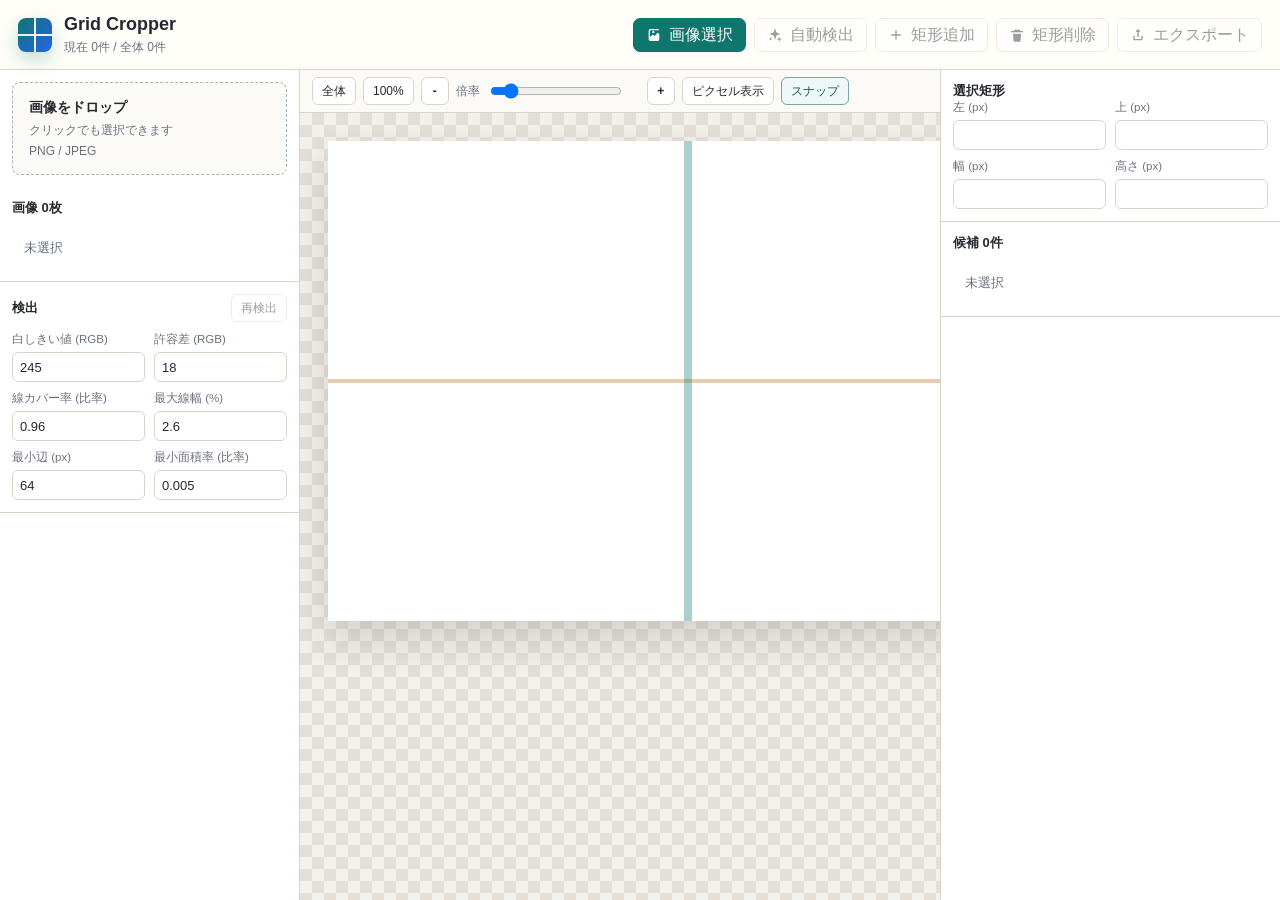
==== grid-cropper/index.html @ 8c93aef1 "feat: grid-cropperを追加" ====
<!doctype html>
<html lang="ja">
  <head>
    <meta charset="utf-8">
    <meta name="viewport" content="width=device-width, initial-scale=1">
    <title>Grid Cropper</title>
    <link rel="stylesheet" href="styles.css">
  </head>
  <body>
    <header class="topbar">
      <div class="brand">
        <span class="brand-mark" aria-hidden="true"></span>
        <div>
          <h1>Grid Cropper</h1>
          <p id="statusText" class="status-pill" aria-live="polite">現在 0件 / 全体 0件</p>
        </div>
      </div>

      <div class="top-actions">
        <label class="button primary" for="fileInput" title="画像ファイルを選択します。複数選択できます。">
          <svg class="icon" viewBox="0 0 24 24" aria-hidden="true"><path d="M4 5.5A2.5 2.5 0 0 1 6.5 3h11A2.5 2.5 0 0 1 20 5.5v13a2.5 2.5 0 0 1-2.5 2.5h-11A2.5 2.5 0 0 1 4 18.5v-13Zm2 0v9.7l3.2-3.2a1.4 1.4 0 0 1 2 0l1.7 1.7 3.6-4.4a1.4 1.4 0 0 1 2.1 0L20 11V5.5a.5.5 0 0 0-.5-.5h-13a.5.5 0 0 0-.5.5Zm3.3 2.3a1.7 1.7 0 1 1 3.4 0 1.7 1.7 0 0 1-3.4 0Z"/></svg>
          画像選択
        </label>
        <input id="fileInput" type="file" accept="image/*" multiple>

        <button id="detectButton" type="button" title="現在の画像から白い区切り線を検出して候補を作り直します。手動編集済みの場合は確認します。">
          <svg class="icon" viewBox="0 0 24 24" aria-hidden="true"><path d="M12 2 9.8 8.2 4 10.4l5.8 2.2L12 19l2.2-6.4 5.8-2.2-5.8-2.2L12 2Zm6.5 12.5-1 2.8-2.8 1 2.8 1 1 2.7 1-2.7 2.8-1-2.8-1-1-2.8ZM5.5 15l-.8 2.1-2.2.8 2.2.8.8 2.1.8-2.1 2.2-.8-2.2-.8-.8-2.1Z"/></svg>
          自動検出
        </button>

        <button id="addRegionButton" type="button" title="選択中またはいずれかの候補と同じ大きさの矩形を、空いている隣接位置へ追加します。">
          <svg class="icon" viewBox="0 0 24 24" aria-hidden="true"><path d="M11 5h2v6h6v2h-6v6h-2v-6H5v-2h6V5Z"/></svg>
          矩形追加
        </button>

        <button id="deleteRegionButton" type="button" title="選択中の矩形候補を削除します。">
          <svg class="icon" viewBox="0 0 24 24" aria-hidden="true"><path d="M8 4h8l1 2h4v2H3V6h4l1-2Zm1 6h2v8H9v-8Zm4 0h2v8h-2v-8ZM6 10h12l-.7 10.1A2 2 0 0 1 15.3 22H8.7a2 2 0 0 1-2-1.9L6 10Z"/></svg>
          矩形削除
        </button>

        <button id="exportButton" type="button" title="共有シート、選択フォルダーへのPNG保存、ZIP保存の順に使える方法で出力します。">
          <svg class="icon" viewBox="0 0 24 24" aria-hidden="true"><path d="M12 3 8.6 6.4 10 7.8l1-1V15h2V6.8l1 1 1.4-1.4L12 3ZM5 13h2v5h10v-5h2v5.5A1.5 1.5 0 0 1 17.5 20h-11A1.5 1.5 0 0 1 5 18.5V13Z"/></svg>
          エクスポート
        </button>
      </div>
    </header>

    <div id="toast" class="toast" role="status" aria-live="polite"></div>

    <main class="app-layout">
      <aside class="panel source-panel">
        <section id="dropZone" class="drop-zone" tabindex="0" title="クリックで画像選択、またはドラッグ&ドロップできます。">
          <strong>画像をドロップ</strong>
          <span>クリックでも選択できます</span>
          <small>PNG / JPEG</small>
        </section>

        <section class="panel-section">
          <h2 id="sourceHeading">画像 0枚</h2>
          <div id="sourceList" class="source-list" aria-live="polite"></div>
        </section>

        <section class="panel-section">
          <div class="section-title-row">
            <h2>検出</h2>
            <button id="detectSettingsButton" class="small-button" type="button" title="現在の検出パラメーターで再検出します。">再検出</button>
          </div>
          <div class="settings-grid">
            <label title="区切り線として扱う白さの下限です。RGB値で指定します。">
              白しきい値 (RGB)
              <input id="whiteThresholdInput" type="number" min="180" max="255" step="1" value="245" title="単位: RGB値 0-255">
            </label>
            <label title="背景色との近さを判定する幅です。RGB差で指定します。">
              許容差 (RGB)
              <input id="toleranceInput" type="number" min="0" max="80" step="1" value="18" title="単位: RGB差">
            </label>
            <label title="線として採用するために、行または列のどれだけが白系であるべきかを指定します。">
              線カバー率 (比率)
              <input id="lineCoverageInput" type="number" min="0.70" max="1" step="0.01" value="0.96" title="単位: 0-1 の比率">
            </label>
            <label title="区切り線や外周余白として扱う最大の太さです。縦線は画像幅、横線は画像高さに対する割合です。">
              最大線幅 (%)
              <input id="maxLineThicknessInput" type="number" min="0.2" max="8" step="0.1" value="2.6" title="単位: 画像幅または高さに対するパーセント">
            </label>
            <label title="この値より細い矩形候補は無視します。">
              最小辺 (px)
              <input id="minSideInput" type="number" min="1" max="400" step="1" value="64" title="単位: ピクセル">
            </label>
            <label title="画像全体に対してこの値より小さい面積の候補は無視します。">
              最小面積率 (比率)
              <input id="minAreaRatioInput" type="number" min="0" max="0.1" step="0.001" value="0.005" title="単位: 画像全体に対する比率">
            </label>
          </div>
        </section>
      </aside>

      <section class="workspace">
        <div class="stage-tools">
          <button id="fitButton" class="small-button" type="button" title="画像全体が見える倍率にします。">全体</button>
          <button id="actualSizeButton" class="small-button" type="button" title="元画像の1ピクセルを画面上の1ピクセルで表示します。">100%</button>
          <button id="zoomOutButton" class="small-button icon-only" type="button" title="縮小">-</button>
          <label class="zoom-slider" title="ホイール回転でもズームできます。">
            <span>倍率</span>
            <input id="zoomInput" type="range" min="10" max="800" step="5" value="100">
          </label>
          <button id="zoomInButton" class="small-button icon-only" type="button" title="拡大">+</button>
          <button id="pixelButton" class="small-button" type="button" title="ピクセルを補間せずに表示します。押すと確認しやすい倍率まで拡大します。">ピクセル表示</button>
          <button id="snapButton" class="small-button" type="button" aria-pressed="true" title="ハンドルのドラッグ中に、他の矩形端や分割線へ吸着します。Altキーを押している間は一時的に無効です。">スナップ</button>
        </div>

        <div id="viewport" class="viewport" tabindex="0" title="ホイールでズーム、ホイールボタンのドラッグでパンできます。">
          <div id="stage" class="stage empty">
            <canvas id="imageCanvas"></canvas>
            <svg id="overlay" xmlns="http://www.w3.org/2000/svg" aria-label="切り抜き領域"></svg>
          </div>
          <canvas id="loupe" class="loupe" width="180" height="180" title="ドラッグ後のハンドルは、このズーム領域でも微調整できます。"></canvas>
        </div>
      </section>

      <aside class="panel region-panel">
        <section class="panel-section">
          <h2>選択矩形</h2>
          <div class="coord-grid">
            <label title="切り抜き矩形の左端です。">
              左 (px)
              <input id="xInput" type="number" step="1" title="単位: ピクセル">
            </label>
            <label title="切り抜き矩形の上端です。">
              上 (px)
              <input id="yInput" type="number" step="1" title="単位: ピクセル">
            </label>
            <label title="切り抜き矩形の幅です。">
              幅 (px)
              <input id="wInput" type="number" min="1" step="1" title="単位: ピクセル">
            </label>
            <label title="切り抜き矩形の高さです。">
              高さ (px)
              <input id="hInput" type="number" min="1" step="1" title="単位: ピクセル">
            </label>
          </div>
        </section>

        <section class="panel-section region-list-section">
          <h2 id="regionHeading">候補 0件</h2>
          <div id="regionList" class="region-list" aria-live="polite"></div>
        </section>
      </aside>
    </main>

    <script src="app.js"></script>
  </body>
</html>
---- grid-cropper/styles.css ----
:root {
  color-scheme: light;
  --bg: #f3f1ec;
  --surface: #fffefa;
  --panel: #ffffff;
  --text: #24282f;
  --muted: #69717d;
  --line: #d9d5cd;
  --accent: #0f766e;
  --accent-strong: #115e59;
  --warn: #b7791f;
  --danger: #dc2626;
  --selected: #e11d48;
  --shadow: 0 18px 40px rgba(43, 38, 31, 0.16);
  font-family: Inter, "Segoe UI", "Hiragino Kaku Gothic ProN", "Yu Gothic", Meiryo, sans-serif;
}

* {
  box-sizing: border-box;
}

html,
body {
  width: 100%;
  min-height: 100%;
  margin: 0;
}

body {
  color: var(--text);
  background: var(--bg);
}

button,
input {
  font: inherit;
}

button,
.button {
  display: inline-flex;
  align-items: center;
  justify-content: center;
  gap: 7px;
  min-height: 34px;
  border: 1px solid var(--line);
  border-radius: 7px;
  padding: 7px 12px;
  background: #fff;
  color: var(--text);
  line-height: 1;
  text-decoration: none;
  cursor: pointer;
  user-select: none;
}

button:hover,
.button:hover {
  border-color: #bfc7cc;
  background: #fbfbfa;
}

button:disabled {
  cursor: not-allowed;
  opacity: 0.45;
}

.button.primary {
  border-color: var(--accent);
  background: var(--accent);
  color: #fff;
}

.small-button {
  min-height: 28px;
  padding: 5px 9px;
  border-radius: 6px;
  font-size: 12px;
  line-height: 1;
}

.small-button.icon-only {
  width: 28px;
  padding-inline: 0;
  font-weight: 700;
}

.small-button[aria-pressed="true"] {
  border-color: #7aa6a0;
  background: #eef8f6;
  color: var(--accent-strong);
}

.icon {
  width: 16px;
  height: 16px;
  flex: 0 0 auto;
  fill: currentColor;
}

#fileInput {
  display: none;
}

.topbar {
  position: sticky;
  top: 0;
  z-index: 20;
  min-height: 70px;
  display: flex;
  align-items: center;
  justify-content: space-between;
  gap: 16px;
  padding: 12px 18px;
  border-bottom: 1px solid var(--line);
  background: rgba(255, 254, 250, 0.95);
  backdrop-filter: blur(12px);
}

.brand {
  display: flex;
  align-items: center;
  gap: 12px;
  min-width: 220px;
}

.brand-mark {
  width: 34px;
  height: 34px;
  border-radius: 8px;
  background:
    linear-gradient(90deg, transparent 47%, rgba(255, 255, 255, 0.92) 47% 53%, transparent 53%),
    linear-gradient(0deg, transparent 47%, rgba(255, 255, 255, 0.92) 47% 53%, transparent 53%),
    linear-gradient(135deg, var(--accent), #2563eb);
  box-shadow: 0 8px 18px rgba(15, 118, 110, 0.24);
}

h1,
h2,
p {
  margin: 0;
}

h1 {
  font-size: 18px;
  letter-spacing: 0;
}

h2 {
  font-size: 13px;
  font-weight: 700;
}

.status-pill {
  margin-top: 4px;
  color: var(--muted);
  font-size: 12px;
}

.top-actions {
  display: flex;
  flex-wrap: wrap;
  justify-content: flex-end;
  gap: 8px;
}

.toast {
  position: fixed;
  top: 84px;
  left: 50%;
  z-index: 40;
  max-width: min(540px, calc(100vw - 28px));
  transform: translate(-50%, -8px);
  padding: 10px 14px;
  border: 1px solid #fecaca;
  border-radius: 8px;
  background: #fff1f2;
  color: #9f1239;
  box-shadow: var(--shadow);
  font-size: 13px;
  opacity: 0;
  pointer-events: none;
  transition: opacity 160ms ease, transform 160ms ease;
}

.toast.show {
  opacity: 1;
  transform: translate(-50%, 0);
}

.app-layout {
  height: calc(100vh - 70px);
  display: grid;
  grid-template-columns: minmax(250px, 300px) minmax(0, 1fr) minmax(280px, 340px);
  min-height: 0;
}

.panel {
  min-height: 0;
  overflow: auto;
  background: var(--panel);
}

.source-panel {
  border-right: 1px solid var(--line);
}

.region-panel {
  border-left: 1px solid var(--line);
}

.panel-section {
  padding: 12px;
  border-bottom: 1px solid var(--line);
}

.section-title-row {
  display: flex;
  align-items: center;
  justify-content: space-between;
  gap: 10px;
  margin-bottom: 10px;
}

.drop-zone {
  margin: 12px;
  padding: 16px;
  border: 1.5px dashed #a8b3bd;
  border-radius: 8px;
  display: grid;
  gap: 5px;
  background: #fbfaf7;
  cursor: pointer;
}

.drop-zone:hover,
.drop-zone.dragging {
  border-color: var(--accent);
  background: #f0fdfa;
}

.drop-zone strong {
  font-size: 14px;
}

.drop-zone span,
.drop-zone small {
  color: var(--muted);
  font-size: 12px;
}

.settings-grid,
.coord-grid {
  display: grid;
  grid-template-columns: repeat(2, minmax(0, 1fr));
  gap: 9px;
}

.settings-grid label,
.coord-grid label {
  display: grid;
  gap: 5px;
  color: var(--muted);
  font-size: 11.5px;
}

.settings-grid input,
.coord-grid input {
  width: 100%;
  min-height: 30px;
  border: 1px solid var(--line);
  border-radius: 6px;
  padding: 5px 7px;
  background: #fff;
  color: var(--text);
  font-size: 13px;
}

.source-list,
.region-list {
  display: grid;
  gap: 8px;
  margin-top: 10px;
}

.source-item {
  display: grid;
  grid-template-columns: minmax(0, 1fr) 30px;
  gap: 7px;
  align-items: center;
}

.source-main {
  min-width: 0;
  justify-content: flex-start;
  gap: 9px;
  width: 100%;
  min-height: 52px;
  padding: 6px;
  text-align: left;
}

.source-item.active .source-main {
  border-color: var(--accent);
  background: #eef8f6;
}

.source-thumb {
  width: 40px;
  height: 40px;
  object-fit: cover;
  border-radius: 6px;
  border: 1px solid var(--line);
}

.source-name {
  min-width: 0;
  overflow: hidden;
  text-overflow: ellipsis;
  white-space: nowrap;
  font-size: 12px;
}

.source-meta {
  margin-top: 3px;
  color: var(--muted);
  font-size: 11px;
}

.icon-button {
  width: 30px;
  min-height: 30px;
  padding: 0;
}

.icon-button.danger {
  color: var(--danger);
}

.workspace {
  min-width: 0;
  min-height: 0;
  display: grid;
  grid-template-rows: auto minmax(0, 1fr);
}

.stage-tools {
  min-height: 42px;
  display: flex;
  align-items: center;
  gap: 7px;
  padding: 7px 12px;
  border-bottom: 1px solid var(--line);
  background: #fbfaf7;
  overflow-x: auto;
}

.zoom-slider {
  min-width: 184px;
  display: flex;
  align-items: center;
  gap: 8px;
  color: var(--muted);
  font-size: 12px;
}

.zoom-slider input {
  width: 132px;
}

.viewport {
  position: relative;
  min-height: 0;
  overflow: auto;
  background:
    linear-gradient(45deg, #e4e0d8 25%, transparent 25%),
    linear-gradient(-45deg, #e4e0d8 25%, transparent 25%),
    linear-gradient(45deg, transparent 75%, #e4e0d8 75%),
    linear-gradient(-45deg, transparent 75%, #e4e0d8 75%);
  background-size: 24px 24px;
  background-position: 0 0, 0 12px, 12px -12px, -12px 0;
}

.stage {
  position: relative;
  margin: 28px;
  width: 720px;
  height: 480px;
  background: #fff;
  box-shadow: var(--shadow);
}

.stage.empty::before {
  content: "";
  position: absolute;
  inset: 0;
  background:
    linear-gradient(90deg, transparent 49.5%, rgba(15, 118, 110, 0.35) 49.5% 50.5%, transparent 50.5%),
    linear-gradient(0deg, transparent 49.5%, rgba(183, 121, 31, 0.36) 49.5% 50.5%, transparent 50.5%),
    #fff;
}

#imageCanvas,
#overlay {
  position: absolute;
  inset: 0;
  width: 100%;
  height: 100%;
}

#imageCanvas.pixelated {
  image-rendering: pixelated;
}

#overlay {
  touch-action: none;
  overflow: visible;
}

.crop-rect {
  fill: var(--region-fill, rgba(15, 118, 110, 0.12));
  stroke: var(--region-color, rgba(15, 118, 110, 0.92));
  stroke-width: 2;
  vector-effect: non-scaling-stroke;
  cursor: move;
}

.crop-rect.disabled {
  fill: rgba(104, 112, 119, 0.12);
  stroke: rgba(104, 112, 119, 0.75);
  stroke-dasharray: 7 5;
}

.crop-rect.selected {
  stroke: var(--selected);
  fill: rgba(225, 29, 72, 0.18);
  stroke-width: 3;
}

.handle {
  fill: #fff;
  stroke: var(--selected);
  stroke-width: 2.5;
  vector-effect: non-scaling-stroke;
}

.handle.n,
.handle.s {
  cursor: ns-resize;
}

.handle.e,
.handle.w {
  cursor: ew-resize;
}

.handle.ne,
.handle.sw {
  cursor: nesw-resize;
}

.handle.nw,
.handle.se {
  cursor: nwse-resize;
}

.split-line {
  stroke: var(--warn);
  stroke-width: 3;
  stroke-dasharray: 8 6;
  vector-effect: non-scaling-stroke;
  cursor: grab;
}

.split-line.dragging {
  cursor: grabbing;
}

.region-label {
  fill: #fff;
  stroke: rgba(0, 0, 0, 0.24);
  stroke-width: 3;
  paint-order: stroke;
  font-size: 13px;
  font-weight: 700;
  pointer-events: none;
}

.loupe {
  position: sticky;
  left: calc(100% - 204px);
  bottom: 16px;
  width: 180px;
  height: 180px;
  border: 1px solid var(--line);
  border-radius: 8px;
  background: #fff;
  box-shadow: var(--shadow);
  image-rendering: pixelated;
  opacity: 0;
  pointer-events: none;
  transition: opacity 120ms ease, border-color 120ms ease, box-shadow 120ms ease;
}

.loupe.visible {
  opacity: 1;
}

.loupe.handle-mode {
  border-color: var(--selected);
  box-shadow: 0 0 0 3px rgba(225, 29, 72, 0.14), var(--shadow);
  pointer-events: auto;
  cursor: crosshair;
}

.loupe.dragging {
  border-color: #b7791f;
  box-shadow: 0 0 0 3px rgba(183, 121, 31, 0.2), var(--shadow);
}

.region-item {
  --region-color: var(--accent);
  display: grid;
  grid-template-columns: 76px minmax(0, 1fr);
  gap: 9px;
  align-items: center;
  padding: 7px;
  border: 1px solid var(--line);
  border-radius: 8px;
  background: #fff;
  cursor: pointer;
}

.region-item.active {
  border-color: var(--selected);
  box-shadow: 0 0 0 2px rgba(225, 29, 72, 0.14);
}

.region-thumb {
  width: 72px;
  height: 72px;
  border: 3px solid var(--region-color);
  border-radius: 7px;
  object-fit: cover;
  background: #f8fafc;
}

.region-content {
  min-width: 0;
}

.region-row {
  display: grid;
  grid-template-columns: 20px minmax(0, 1fr);
  gap: 6px;
  align-items: center;
}

.region-row input[type="text"] {
  min-width: 0;
  min-height: 28px;
  border: 1px solid var(--line);
  border-radius: 6px;
  padding: 4px 6px;
  font-size: 11.5px;
}

.region-meta {
  width: 100%;
  justify-content: flex-start;
  min-height: 28px;
  margin-top: 5px;
  padding: 4px 6px;
  color: var(--muted);
  font-size: 11.5px;
}

.empty-state {
  padding: 12px;
  color: var(--muted);
  font-size: 13px;
}

@media (max-width: 1040px) {
  .topbar {
    position: static;
    align-items: flex-start;
    flex-direction: column;
  }

  .app-layout {
    height: auto;
    min-height: calc(100vh - 74px);
    grid-template-columns: 1fr;
  }

  .panel,
  .region-panel {
    max-height: none;
    border-left: 0;
    border-right: 0;
  }

  .source-panel {
    order: 1;
  }

  .workspace {
    order: 2;
    min-height: 62vh;
  }

  .region-panel {
    order: 3;
  }

  .viewport {
    min-height: 62vh;
  }

  .top-actions {
    justify-content: flex-start;
  }
}

@media (max-width: 620px) {
  .topbar {
    padding: 12px;
  }

  .top-actions {
    width: 100%;
    display: grid;
    grid-template-columns: repeat(2, minmax(0, 1fr));
  }

  button,
  .button {
    padding-inline: 8px;
  }

  .settings-grid,
  .coord-grid {
    grid-template-columns: 1fr;
  }

  .stage {
    margin: 16px;
  }

  .loupe {
    left: calc(100% - 196px);
  }
}
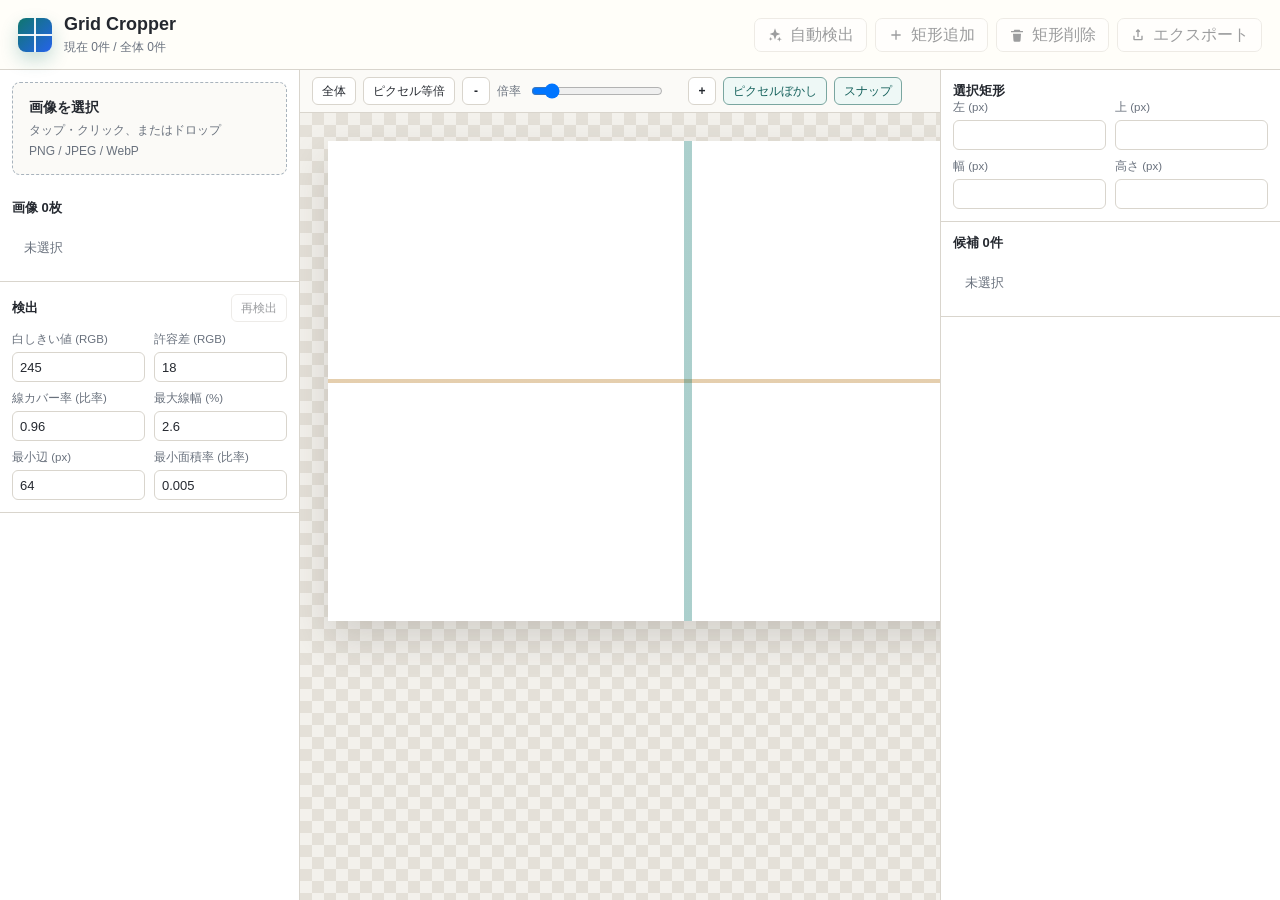
==== commit a6412464: "Improve iPhone touch handling for grid cropper" ====
--- a/grid-cropper/index.html
+++ b/grid-cropper/index.html
@@ -17,10 +17,6 @@
       </div>
 
       <div class="top-actions">
-        <label class="button primary" for="fileInput" title="画像ファイルを選択します。複数選択できます。">
-          <svg class="icon" viewBox="0 0 24 24" aria-hidden="true"><path d="M4 5.5A2.5 2.5 0 0 1 6.5 3h11A2.5 2.5 0 0 1 20 5.5v13a2.5 2.5 0 0 1-2.5 2.5h-11A2.5 2.5 0 0 1 4 18.5v-13Zm2 0v9.7l3.2-3.2a1.4 1.4 0 0 1 2 0l1.7 1.7 3.6-4.4a1.4 1.4 0 0 1 2.1 0L20 11V5.5a.5.5 0 0 0-.5-.5h-13a.5.5 0 0 0-.5.5Zm3.3 2.3a1.7 1.7 0 1 1 3.4 0 1.7 1.7 0 0 1-3.4 0Z"/></svg>
-          画像選択
-        </label>
         <input id="fileInput" type="file" accept="image/*" multiple>
 
         <button id="detectButton" type="button" title="現在の画像から白い区切り線を検出して候補を作り直します。手動編集済みの場合は確認します。">
@@ -49,10 +45,10 @@
 
     <main class="app-layout">
       <aside class="panel source-panel">
-        <section id="dropZone" class="drop-zone" tabindex="0" title="クリックで画像選択、またはドラッグ&ドロップできます。">
-          <strong>画像をドロップ</strong>
-          <span>クリックでも選択できます</span>
-          <small>PNG / JPEG</small>
+        <section id="dropZone" class="drop-zone" tabindex="0" role="button" title="タップまたはクリックで画像を選択できます。PCではドラッグ&ドロップも使えます。">
+          <strong>画像を選択</strong>
+          <span>タップ・クリック、またはドロップ</span>
+          <small>PNG / JPEG / WebP</small>
         </section>
 
         <section class="panel-section">
@@ -97,18 +93,18 @@
       <section class="workspace">
         <div class="stage-tools">
           <button id="fitButton" class="small-button" type="button" title="画像全体が見える倍率にします。">全体</button>
-          <button id="actualSizeButton" class="small-button" type="button" title="元画像の1ピクセルを画面上の1ピクセルで表示します。">100%</button>
+          <button id="actualSizeButton" class="small-button" type="button" title="元画像の1ピクセルを画面上の1ピクセルで表示します。">ピクセル等倍</button>
           <button id="zoomOutButton" class="small-button icon-only" type="button" title="縮小">-</button>
           <label class="zoom-slider" title="ホイール回転でもズームできます。">
             <span>倍率</span>
             <input id="zoomInput" type="range" min="10" max="800" step="5" value="100">
           </label>
           <button id="zoomInButton" class="small-button icon-only" type="button" title="拡大">+</button>
-          <button id="pixelButton" class="small-button" type="button" title="ピクセルを補間せずに表示します。押すと確認しやすい倍率まで拡大します。">ピクセル表示</button>
+          <button id="pixelButton" class="small-button" type="button" aria-pressed="true" title="オンのときは拡大表示を滑らかにします。オフにするとピクセル境界をくっきり表示します。">ピクセルぼかし</button>
           <button id="snapButton" class="small-button" type="button" aria-pressed="true" title="ハンドルのドラッグ中に、他の矩形端や分割線へ吸着します。Altキーを押している間は一時的に無効です。">スナップ</button>
         </div>
 
-        <div id="viewport" class="viewport" tabindex="0" title="ホイールでズーム、ホイールボタンのドラッグでパンできます。">
+        <div id="viewport" class="viewport" tabindex="0" title="ホイールでズーム、ホイールボタンのドラッグでパンできます。タッチ操作では2本指でパンとズームができます。">
           <div id="stage" class="stage empty">
             <canvas id="imageCanvas"></canvas>
             <svg id="overlay" xmlns="http://www.w3.org/2000/svg" aria-label="切り抜き領域"></svg>
--- a/grid-cropper/styles.css
+++ b/grid-cropper/styles.css
@@ -300,6 +300,12 @@
   text-align: left;
 }
 
+.source-main > div {
+  min-width: 0;
+  flex: 1 1 auto;
+  overflow: hidden;
+}
+
 .source-item.active .source-main {
   border-color: var(--accent);
   background: #eef8f6;
@@ -314,6 +320,7 @@
 }
 
 .source-name {
+  display: block;
   min-width: 0;
   overflow: hidden;
   text-overflow: ellipsis;
@@ -322,6 +329,10 @@
 }
 
 .source-meta {
+  min-width: 0;
+  overflow: hidden;
+  text-overflow: ellipsis;
+  white-space: nowrap;
   margin-top: 3px;
   color: var(--muted);
   font-size: 11px;
@@ -372,6 +383,7 @@
   position: relative;
   min-height: 0;
   overflow: auto;
+  touch-action: none;
   background:
     linear-gradient(45deg, #e4e0d8 25%, transparent 25%),
     linear-gradient(-45deg, #e4e0d8 25%, transparent 25%),
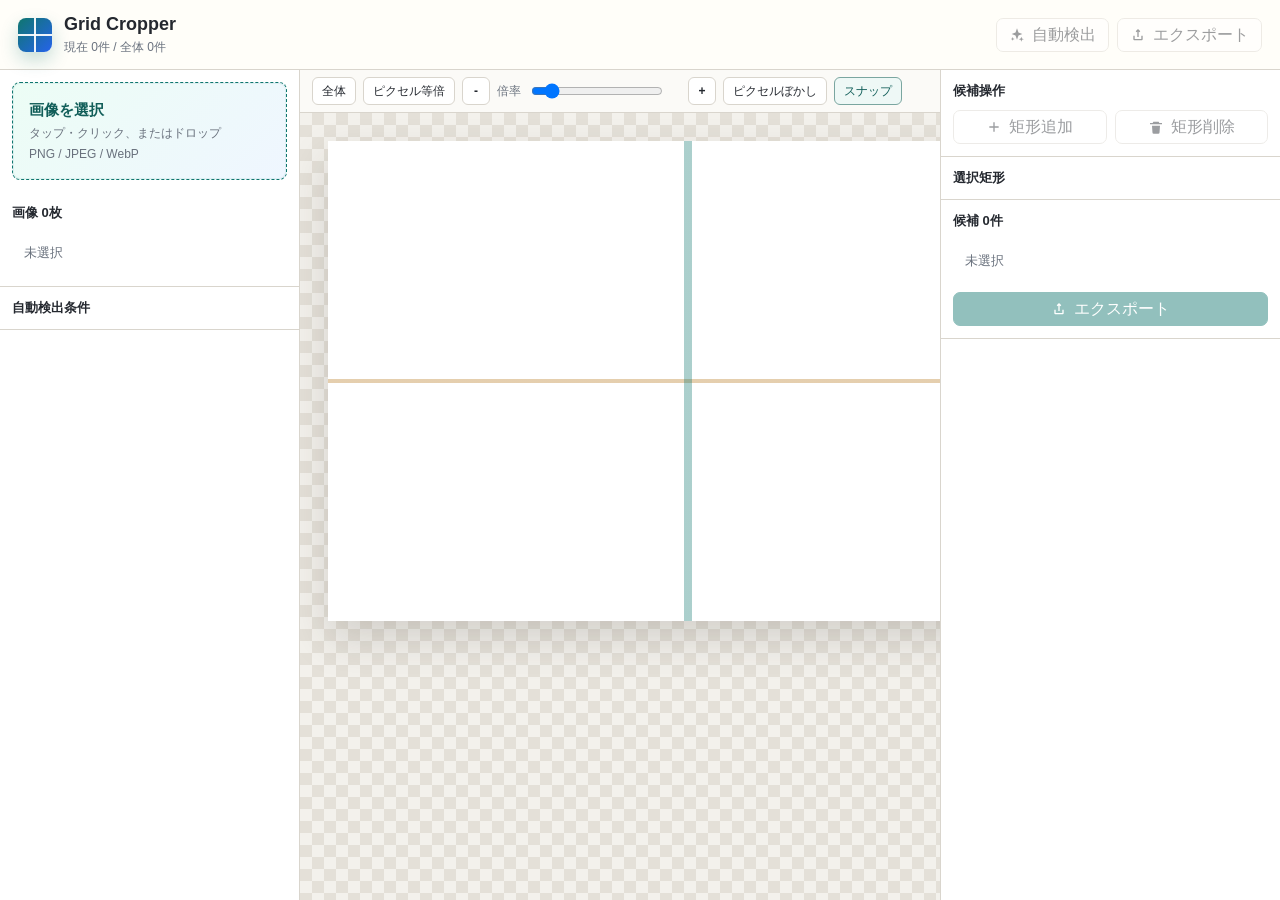
==== commit c7f0fefc: "Improve mobile crop controls and export layout" ====
--- a/grid-cropper/index.html
+++ b/grid-cropper/index.html
@@ -24,16 +24,6 @@
           自動検出
         </button>
 
-        <button id="addRegionButton" type="button" title="選択中またはいずれかの候補と同じ大きさの矩形を、空いている隣接位置へ追加します。">
-          <svg class="icon" viewBox="0 0 24 24" aria-hidden="true"><path d="M11 5h2v6h6v2h-6v6h-2v-6H5v-2h6V5Z"/></svg>
-          矩形追加
-        </button>
-
-        <button id="deleteRegionButton" type="button" title="選択中の矩形候補を削除します。">
-          <svg class="icon" viewBox="0 0 24 24" aria-hidden="true"><path d="M8 4h8l1 2h4v2H3V6h4l1-2Zm1 6h2v8H9v-8Zm4 0h2v8h-2v-8ZM6 10h12l-.7 10.1A2 2 0 0 1 15.3 22H8.7a2 2 0 0 1-2-1.9L6 10Z"/></svg>
-          矩形削除
-        </button>
-
         <button id="exportButton" type="button" title="共有シート、選択フォルダーへのPNG保存、ZIP保存の順に使える方法で出力します。">
           <svg class="icon" viewBox="0 0 24 24" aria-hidden="true"><path d="M12 3 8.6 6.4 10 7.8l1-1V15h2V6.8l1 1 1.4-1.4L12 3ZM5 13h2v5h10v-5h2v5.5A1.5 1.5 0 0 1 17.5 20h-11A1.5 1.5 0 0 1 5 18.5V13Z"/></svg>
           エクスポート
@@ -56,9 +46,10 @@
           <div id="sourceList" class="source-list" aria-live="polite"></div>
         </section>
 
-        <section class="panel-section">
+        <details class="panel-section collapsible-section">
+          <summary>自動検出条件</summary>
           <div class="section-title-row">
-            <h2>検出</h2>
+            <span></span>
             <button id="detectSettingsButton" class="small-button" type="button" title="現在の検出パラメーターで再検出します。">再検出</button>
           </div>
           <div class="settings-grid">
@@ -87,7 +78,7 @@
               <input id="minAreaRatioInput" type="number" min="0" max="0.1" step="0.001" value="0.005" title="単位: 画像全体に対する比率">
             </label>
           </div>
-        </section>
+        </details>
       </aside>
 
       <section class="workspace">
@@ -100,22 +91,43 @@
             <input id="zoomInput" type="range" min="10" max="800" step="5" value="100">
           </label>
           <button id="zoomInButton" class="small-button icon-only" type="button" title="拡大">+</button>
-          <button id="pixelButton" class="small-button" type="button" aria-pressed="true" title="オンのときは拡大表示を滑らかにします。オフにするとピクセル境界をくっきり表示します。">ピクセルぼかし</button>
+          <button id="pixelButton" class="small-button" type="button" aria-pressed="false" title="オンのときは拡大表示を滑らかにします。オフにするとピクセル境界をくっきり表示します。">ピクセルぼかし</button>
           <button id="snapButton" class="small-button" type="button" aria-pressed="true" title="ハンドルのドラッグ中に、他の矩形端や分割線へ吸着します。Altキーを押している間は一時的に無効です。">スナップ</button>
         </div>
 
         <div id="viewport" class="viewport" tabindex="0" title="ホイールでズーム、ホイールボタンのドラッグでパンできます。タッチ操作では2本指でパンとズームができます。">
           <div id="stage" class="stage empty">
-            <canvas id="imageCanvas"></canvas>
+          <canvas id="imageCanvas"></canvas>
             <svg id="overlay" xmlns="http://www.w3.org/2000/svg" aria-label="切り抜き領域"></svg>
           </div>
           <canvas id="loupe" class="loupe" width="180" height="180" title="ドラッグ後のハンドルは、このズーム領域でも微調整できます。"></canvas>
+          <div id="panController" class="pan-controller" aria-label="画像移動コントローラー">
+            <button id="panUpButton" class="pan-button up" type="button" title="上へ移動" aria-label="上へ移動">▲</button>
+            <button id="panLeftButton" class="pan-button left" type="button" title="左へ移動" aria-label="左へ移動">◀</button>
+            <button id="panRightButton" class="pan-button right" type="button" title="右へ移動" aria-label="右へ移動">▶</button>
+            <button id="panDownButton" class="pan-button down" type="button" title="下へ移動" aria-label="下へ移動">▼</button>
+          </div>
         </div>
       </section>
 
       <aside class="panel region-panel">
-        <section class="panel-section">
-          <h2>選択矩形</h2>
+        <section class="panel-section region-action-section">
+          <h2>候補操作</h2>
+          <div class="region-actions">
+            <button id="addRegionButton" type="button" title="選択中またはいずれかの候補と同じ大きさの矩形を、空いている隣接位置へ追加します。">
+              <svg class="icon" viewBox="0 0 24 24" aria-hidden="true"><path d="M11 5h2v6h6v2h-6v6h-2v-6H5v-2h6V5Z"/></svg>
+              矩形追加
+            </button>
+
+            <button id="deleteRegionButton" type="button" title="選択中の矩形候補を削除します。">
+              <svg class="icon" viewBox="0 0 24 24" aria-hidden="true"><path d="M8 4h8l1 2h4v2H3V6h4l1-2Zm1 6h2v8H9v-8Zm4 0h2v8h-2v-8ZM6 10h12l-.7 10.1A2 2 0 0 1 15.3 22H8.7a2 2 0 0 1-2-1.9L6 10Z"/></svg>
+              矩形削除
+            </button>
+          </div>
+        </section>
+
+        <details class="panel-section collapsible-section">
+          <summary>選択矩形</summary>
           <div class="coord-grid">
             <label title="切り抜き矩形の左端です。">
               左 (px)
@@ -134,11 +146,15 @@
               <input id="hInput" type="number" min="1" step="1" title="単位: ピクセル">
             </label>
           </div>
-        </section>
+        </details>
 
         <section class="panel-section region-list-section">
           <h2 id="regionHeading">候補 0件</h2>
           <div id="regionList" class="region-list" aria-live="polite"></div>
+          <button id="exportBottomButton" class="bottom-export-button" type="button" title="共有シート、選択フォルダーへのPNG保存、ZIP保存の順に使える方法で出力します。">
+            <svg class="icon" viewBox="0 0 24 24" aria-hidden="true"><path d="M12 3 8.6 6.4 10 7.8l1-1V15h2V6.8l1 1 1.4-1.4L12 3ZM5 13h2v5h10v-5h2v5.5A1.5 1.5 0 0 1 17.5 20h-11A1.5 1.5 0 0 1 5 18.5V13Z"/></svg>
+            エクスポート
+          </button>
         </section>
       </aside>
     </main>
--- a/grid-cropper/styles.css
+++ b/grid-cropper/styles.css
@@ -222,25 +222,57 @@
   margin-bottom: 10px;
 }
 
+.collapsible-section {
+  padding: 0;
+}
+
+.collapsible-section summary {
+  min-height: 42px;
+  display: flex;
+  align-items: center;
+  padding: 12px;
+  color: var(--text);
+  font-size: 13px;
+  font-weight: 700;
+  cursor: pointer;
+  user-select: none;
+}
+
+.collapsible-section summary::marker {
+  color: var(--accent);
+}
+
+.collapsible-section[open] {
+  padding-bottom: 12px;
+}
+
+.collapsible-section[open] .section-title-row,
+.collapsible-section[open] .settings-grid,
+.collapsible-section[open] .coord-grid {
+  margin-inline: 12px;
+}
+
 .drop-zone {
   margin: 12px;
-  padding: 16px;
-  border: 1.5px dashed #a8b3bd;
+  padding: 18px 16px;
+  border: 1.5px dashed #0f766e;
   border-radius: 8px;
   display: grid;
   gap: 5px;
-  background: #fbfaf7;
+  background: linear-gradient(135deg, #ecfdf5, #eff6ff);
+  box-shadow: inset 0 0 0 1px rgba(15, 118, 110, 0.08);
   cursor: pointer;
 }
 
 .drop-zone:hover,
 .drop-zone.dragging {
-  border-color: var(--accent);
-  background: #f0fdfa;
+  border-color: #0f5f58;
+  background: linear-gradient(135deg, #dffaf0, #e5f0ff);
 }
 
 .drop-zone strong {
-  font-size: 14px;
+  color: var(--accent-strong);
+  font-size: 15px;
 }
 
 .drop-zone span,
@@ -364,6 +396,16 @@
   border-bottom: 1px solid var(--line);
   background: #fbfaf7;
   overflow-x: auto;
+}
+
+.region-action-section h2 {
+  margin-bottom: 10px;
+}
+
+.region-actions {
+  display: grid;
+  grid-template-columns: repeat(2, minmax(0, 1fr));
+  gap: 8px;
 }
 
 .zoom-slider {
@@ -391,6 +433,55 @@
     linear-gradient(-45deg, transparent 75%, #e4e0d8 75%);
   background-size: 24px 24px;
   background-position: 0 0, 0 12px, 12px -12px, -12px 0;
+}
+
+.pan-controller {
+  position: sticky;
+  left: 14px;
+  bottom: 14px;
+  z-index: 12;
+  width: 116px;
+  height: 116px;
+  display: none;
+  grid-template-columns: repeat(3, 34px);
+  grid-template-rows: repeat(3, 34px);
+  gap: 4px;
+  align-items: center;
+  justify-content: center;
+  padding: 5px;
+  border: 1px solid rgba(15, 118, 110, 0.28);
+  border-radius: 8px;
+  background: rgba(255, 254, 250, 0.94);
+  box-shadow: var(--shadow);
+}
+
+.pan-button {
+  width: 34px;
+  min-height: 34px;
+  padding: 0;
+  border-radius: 7px;
+  color: var(--accent-strong);
+  font-size: 13px;
+}
+
+.pan-button.up {
+  grid-column: 2;
+  grid-row: 1;
+}
+
+.pan-button.left {
+  grid-column: 1;
+  grid-row: 2;
+}
+
+.pan-button.right {
+  grid-column: 3;
+  grid-row: 2;
+}
+
+.pan-button.down {
+  grid-column: 2;
+  grid-row: 3;
 }
 
 .stage {
@@ -587,6 +678,14 @@
   font-size: 11.5px;
 }
 
+.bottom-export-button {
+  width: 100%;
+  margin-top: 10px;
+  border-color: var(--accent);
+  background: var(--accent);
+  color: #fff;
+}
+
 .empty-state {
   padding: 12px;
   color: var(--muted);
@@ -619,7 +718,8 @@
 
   .workspace {
     order: 2;
-    min-height: 62vh;
+    height: 68vh;
+    min-height: 360px;
   }
 
   .region-panel {
@@ -627,7 +727,12 @@
   }
 
   .viewport {
-    min-height: 62vh;
+    min-height: 0;
+    height: 100%;
+  }
+
+  .pan-controller {
+    display: grid;
   }
 
   .top-actions {
